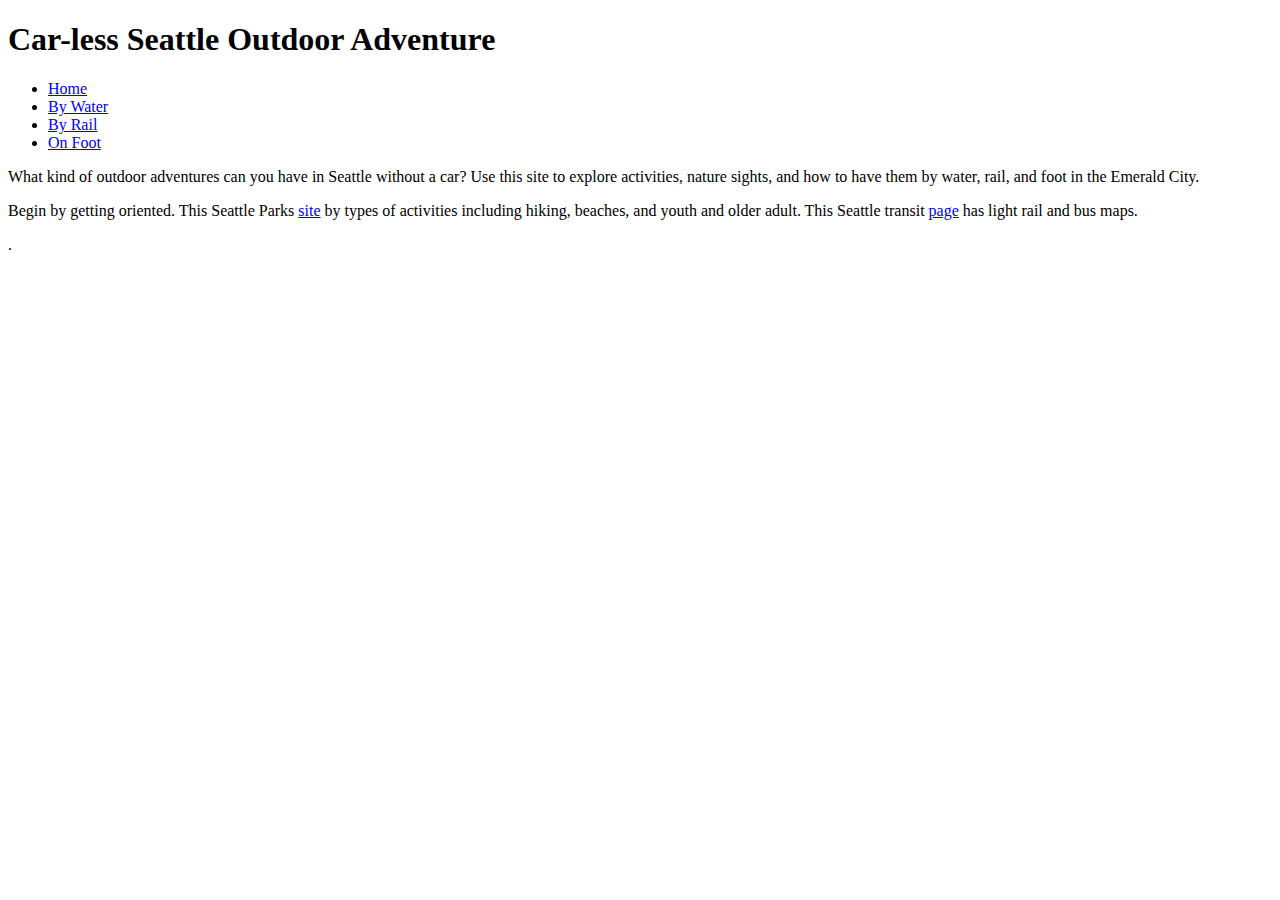
==== index.html @ 9a6746b9 "First draft" ====
<!DOCTYPE html>
<html lang="en">
<head>
    <meta charset="utf-8">
    <meta name="author" content="your name">
    <meta name="description" content="description of your page">
    <title>Car-less Seattle Outdoor Adventure</title>
    <link rel="stylesheet" href="css/style.css">
</head>
<body>
    <header>
        <h1>Car-less Seattle Outdoor Adventure</h1>
        <nav class="menu">
            <ul>
                <li><a href="index.html">Home</a></li>
                <li><a href="bywater.html">By Water</a></li>
                <li><a href="byrail.html">By Rail</a></li>
                <li><a href="onfoot.html">On Foot</a></li>
            </ul>
        </nav>
    </header>
    <p>
        What kind of outdoor adventures can you have in Seattle without a car? Use this 
        site to explore activities, nature sights, and how to have them by water, rail,
        and foot in the Emerald City.
    </p>
    <p>
        Begin by getting oriented. This Seattle Parks 
        <a href="https://seattle.gov/parks/find">site</a> by types of activities including 
        hiking, beaches, and youth and older adult. This Seattle transit 
        <a href="https://soundtransit.org">page</a> has light rail and bus maps. 
        </p>. 
    </p>
</body>
</html>
---- css/style.css ----
.title {
    font-family: 'Lucida Sans', 'Lucida Sans Regular', 'Lucida Grande', 'Lucida Sans Unicode', Geneva, Verdana, sans-serif;
    font-size: 24px;
    text-align: center;
}
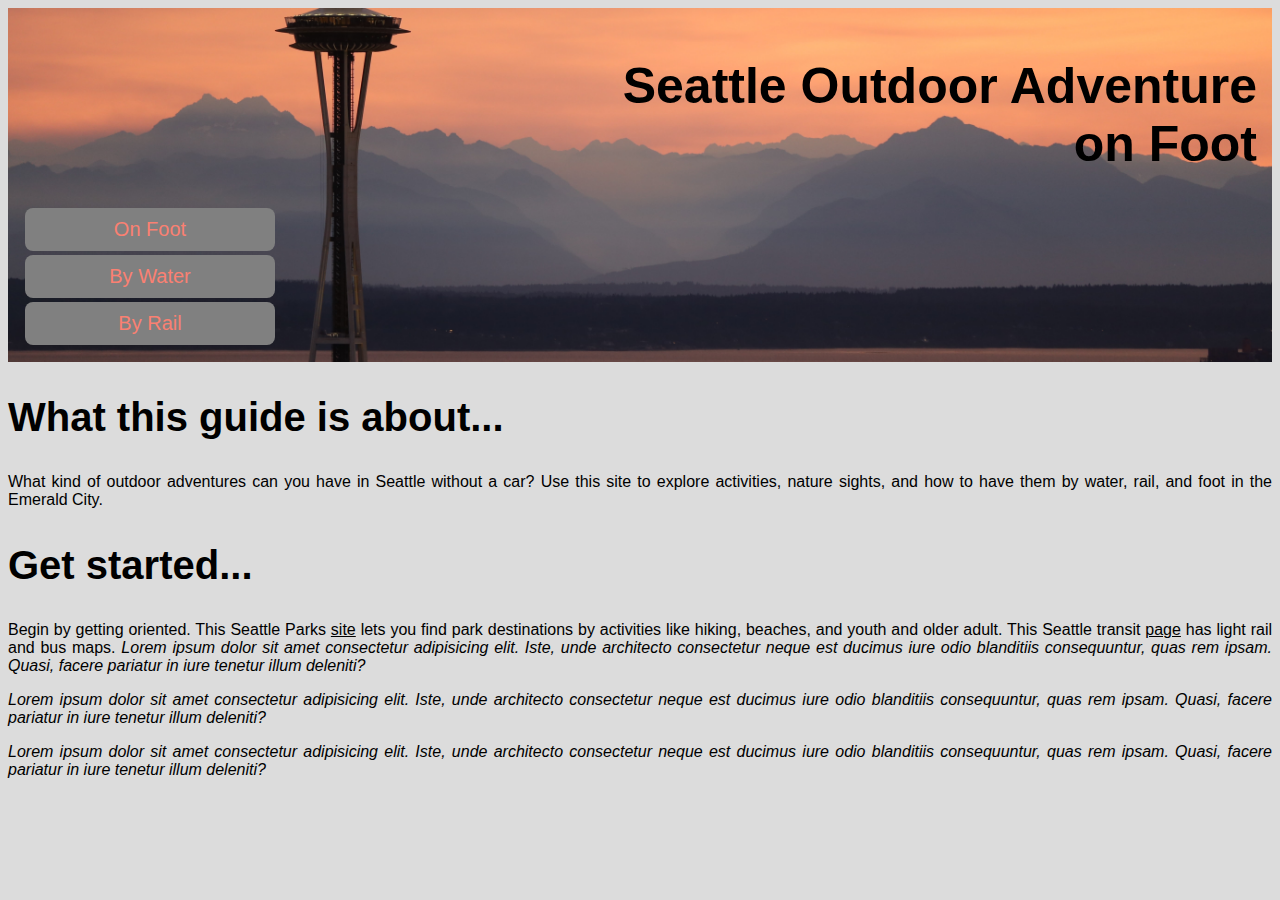
==== commit a85b57a4: "May 7 w css" ====
--- a/index.html
+++ b/index.html
@@ -4,32 +4,50 @@
     <meta charset="utf-8">
     <meta name="author" content="your name">
     <meta name="description" content="description of your page">
-    <title>Car-less Seattle Outdoor Adventure</title>
+    <title>Seattle Outdoor Adventure on Foot</title>
     <link rel="stylesheet" href="css/style.css">
 </head>
 <body>
     <header>
-        <h1>Car-less Seattle Outdoor Adventure</h1>
+        <h1>Seattle Outdoor Adventure <br> on Foot</h1>
         <nav class="menu">
-            <ul>
-                <li><a href="index.html">Home</a></li>
-                <li><a href="bywater.html">By Water</a></li>
-                <li><a href="byrail.html">By Rail</a></li>
-                <li><a href="onfoot.html">On Foot</a></li>
-            </ul>
+            <form action="onfoot.html" method="get" target="_blank">
+                <button type="submit">On Foot</button>
+            </form>
+            <form action="bywater.html" method="get" target="_blank">    
+                <button type="submit">By Water</button>
+            </form>
+            <form action="byrail.html" method="get" target="_blank">
+                <button type="submit">By Rail</button>
+            </form>
         </nav>
     </header>
+    <h2>
+        What this guide is about...
+    </h2>
     <p>
         What kind of outdoor adventures can you have in Seattle without a car? Use this 
         site to explore activities, nature sights, and how to have them by water, rail,
         and foot in the Emerald City.
     </p>
+        <h2>
+            Get started...
+        </h2>
     <p>
         Begin by getting oriented. This Seattle Parks 
-        <a href="https://seattle.gov/parks/find">site</a> by types of activities including 
-        hiking, beaches, and youth and older adult. This Seattle transit 
+        <a href="https://seattle.gov/parks/find">site</a> lets you find park destinations 
+        by activities like hiking, beaches, and youth and older adult. This Seattle transit 
         <a href="https://soundtransit.org">page</a> has light rail and bus maps. 
-        </p>. 
+        <i>Lorem ipsum dolor sit amet consectetur adipisicing elit. Iste, unde architecto consectetur neque est ducimus iure odio blanditiis consequuntur, 
+            quas rem ipsam. Quasi, facere pariatur in iure tenetur illum deleniti?</i>
+    </p>
+    <p>
+        <i>Lorem ipsum dolor sit amet consectetur adipisicing elit. Iste, unde architecto consectetur neque est ducimus iure odio blanditiis consequuntur, 
+            quas rem ipsam. Quasi, facere pariatur in iure tenetur illum deleniti?</i>
+    </p>
+    <p>
+        <i>Lorem ipsum dolor sit amet consectetur adipisicing elit. Iste, unde architecto consectetur neque est ducimus iure odio blanditiis consequuntur, 
+            quas rem ipsam. Quasi, facere pariatur in iure tenetur illum deleniti?</i>
     </p>
 </body>
 </html>--- a/css/style.css
+++ b/css/style.css
@@ -1,5 +1,62 @@
-.title {
-    font-family: 'Lucida Sans', 'Lucida Sans Regular', 'Lucida Grande', 'Lucida Sans Unicode', Geneva, Verdana, sans-serif;
-    font-size: 24px;
+header {
+    background-image: url(../images/eric-zhang-aJmmebD4NpE-unsplash.jpg);
+    background-size: cover;
+    background-position: center;
+    background-color: lightgray;
+    padding: 15px 15px;
+
+/*rule for header title*/
+}
+body header h1 {
+    font-family: 'Trebuchet MS', 'Lucida Sans Unicode', 'Lucida Grande', 'Lucida Sans', Arial, sans-serif;
+    font-size: 50px;
+    text-align: right;
+}
+
+/*rule to make menu text left aligned*/
+header nav {
+    text-align: left;
+}
+
+/*rules for the menu buttons*/
+header button {
+    background-color: gray;
+    border: none;
+    color: salmon;
+    padding: 10px 24px;
+    width: 250px;
     text-align: center;
+    text-decoration: none;
+    display: inline-block;
+    font-size: 20px;
+    margin: 2px 2px;
+    cursor: pointer;
+    border-radius: 8px;
+}
+
+header button:hover {
+    background-color: bisque;
+    color: black;
+}
+
+body {
+    background-color: gainsboro;
+}
+
+body h2 {
+    font-family: 'Trebuchet MS', 'Lucida Sans Unicode', 'Lucida Grande', 'Lucida Sans', Arial, sans-serif;
+    font-size: 40px;
+    font-weight: bold;
+    color: black;
+}
+
+p {
+    text-align: justify;
+    color: black;
+    font-family: 'Trebuchet MS', 'Lucida Sans Unicode', 'Lucida Grande', 'Lucida Sans', Arial, sans-serif;
+}
+
+body p a:link {
+    color: black;
+    text-decoration: underline;
 }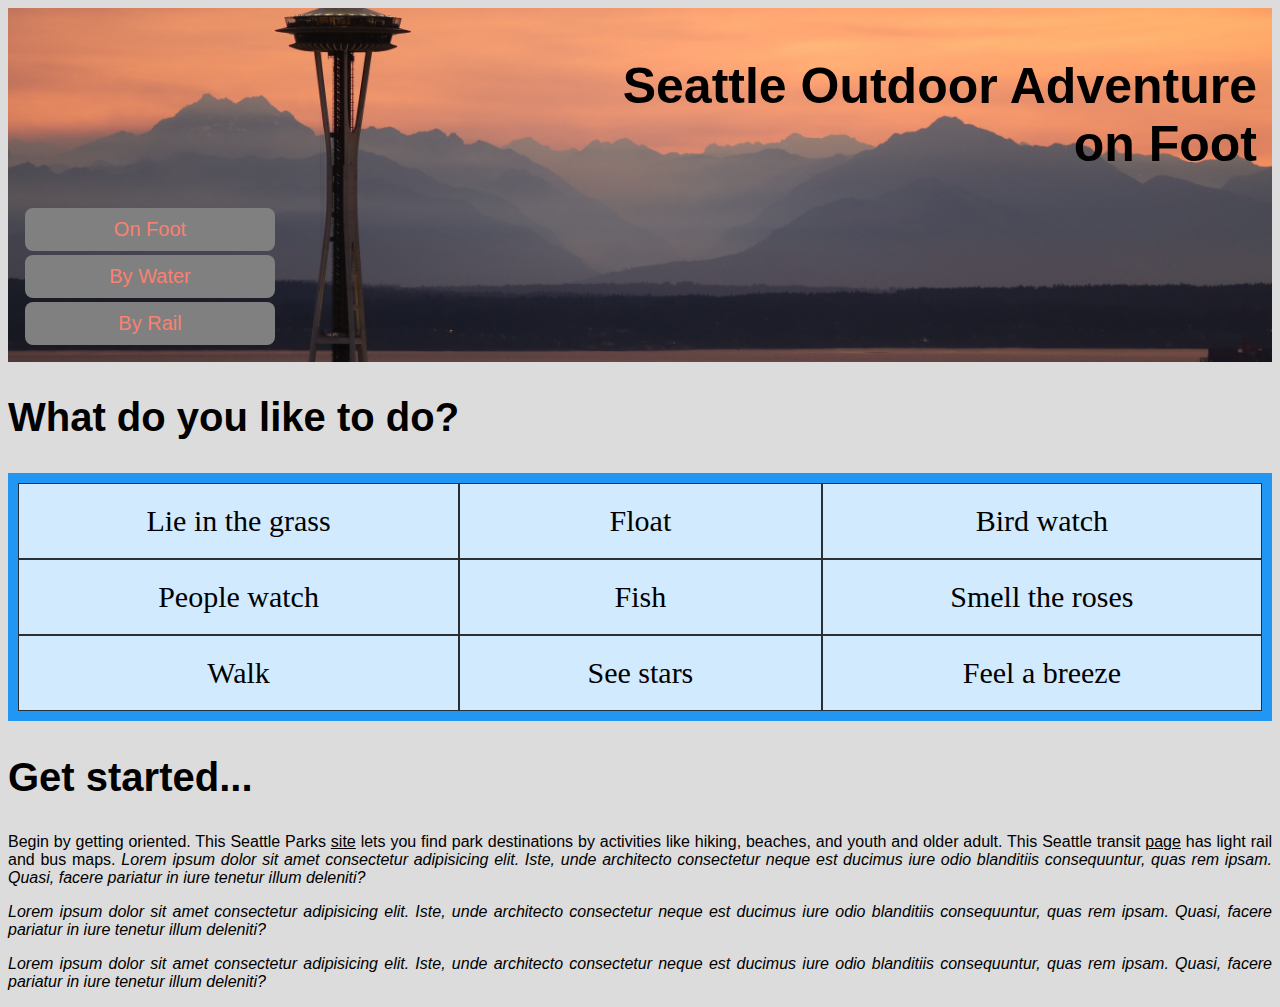
==== commit 2e375266: "responsive styling" ====
--- a/index.html
+++ b/index.html
@@ -23,13 +23,19 @@
         </nav>
     </header>
     <h2>
-        What this guide is about...
+        What do you like to do? 
     </h2>
-    <p>
-        What kind of outdoor adventures can you have in Seattle without a car? Use this 
-        site to explore activities, nature sights, and how to have them by water, rail,
-        and foot in the Emerald City.
-    </p>
+    <div class="grid-container">
+        <div class="grid-item">Lie in the grass</div>
+        <div class="grid-item">Float</div>
+        <div class="grid-item">Bird watch</div>  
+        <div class="grid-item">People watch</div>
+        <div class="grid-item">Fish</div>
+        <div class="grid-item">Smell the roses</div>  
+        <div class="grid-item">Walk</div>
+        <div class="grid-item">See stars</div>
+        <div class="grid-item">Feel a breeze</div>
+      </div>
         <h2>
             Get started...
         </h2>
--- a/css/style.css
+++ b/css/style.css
@@ -59,4 +59,30 @@
 body p a:link {
     color: black;
     text-decoration: underline;
-}+}
+.grid-container {
+    display: grid;
+    grid-template-columns: auto auto auto;
+    background-color: #2196F3;
+    padding: 10px;
+  }
+  .grid-item {
+    background-color: rgba(255, 255, 255, 0.8);
+    border: 1px solid rgba(0, 0, 0, 0.8);
+    padding: 20px;
+    font-size: 30px;
+    text-align: center;
+  }
+
+/*responsive rules*/
+@media only screen and (max-width: 598px) {
+    header {
+        background-image: none;
+    }
+    body header h1 {
+        text-align: left;
+    }
+    body {
+        background-color: white;
+    }
+    }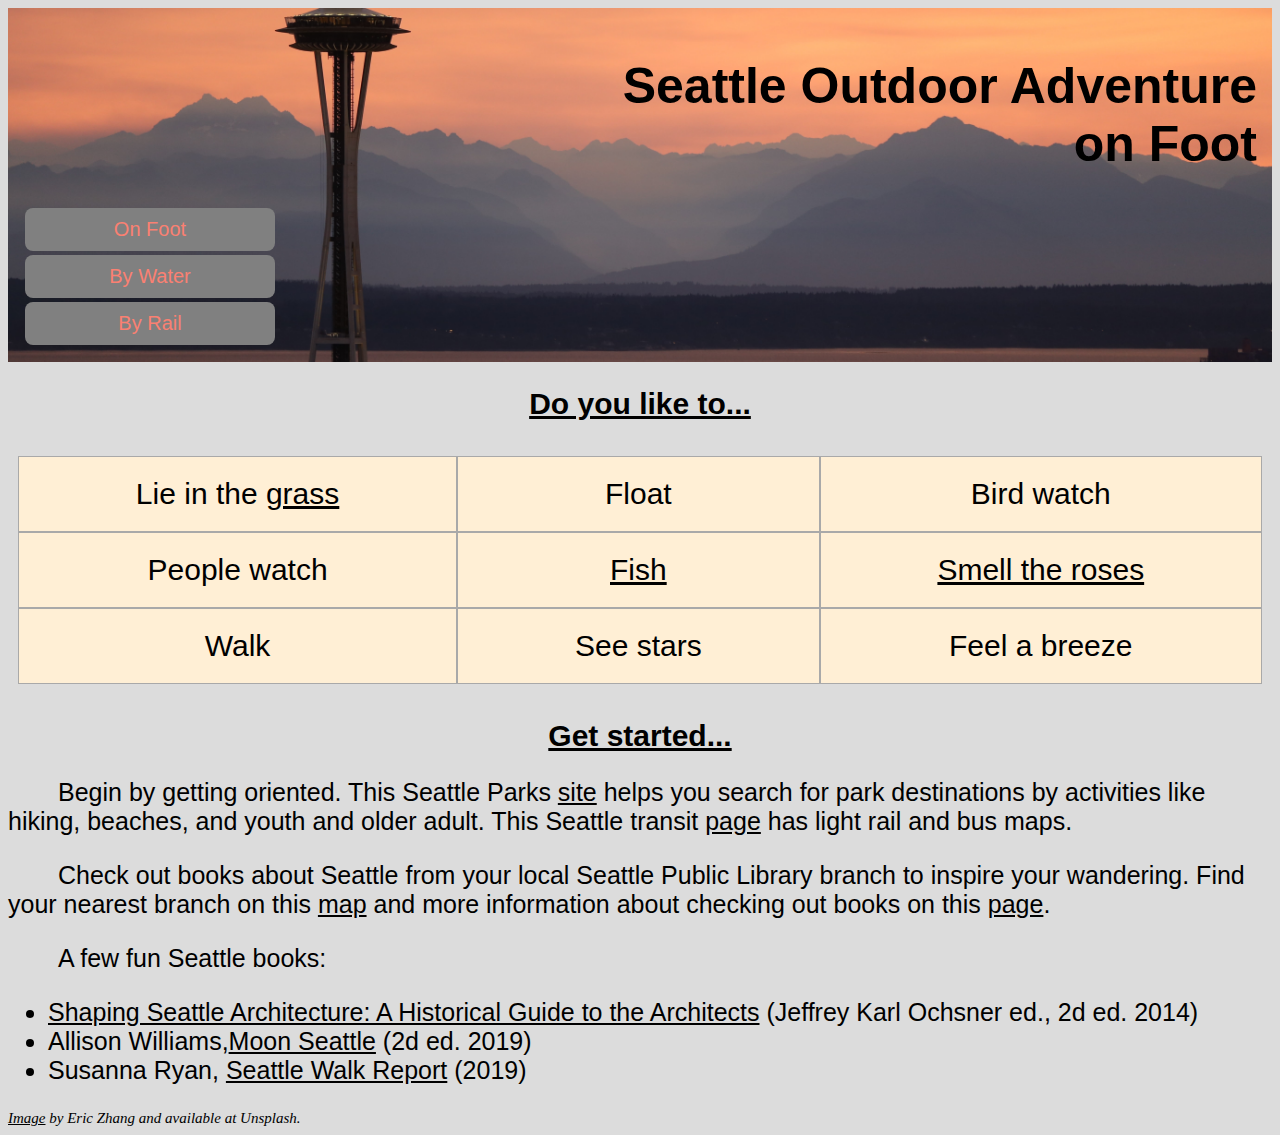
==== commit af50a3e3: "nearfinal" ====
--- a/index.html
+++ b/index.html
@@ -22,16 +22,24 @@
             </form>
         </nav>
     </header>
+
+    <main>
     <h2>
-        What do you like to do? 
+        Do you like to... 
     </h2>
     <div class="grid-container">
-        <div class="grid-item">Lie in the grass</div>
+        <div class="grid-item">
+            Lie in the <a href="onfoot.html">grass</a>
+        </div>
         <div class="grid-item">Float</div>
         <div class="grid-item">Bird watch</div>  
         <div class="grid-item">People watch</div>
-        <div class="grid-item">Fish</div>
-        <div class="grid-item">Smell the roses</div>  
+        <div class="grid-item">
+            <a href="bywater.html">Fish</a>
+        </div>
+        <div class="grid-item">
+            <a href="byrail.html">Smell the roses</a>
+        </div>  
         <div class="grid-item">Walk</div>
         <div class="grid-item">See stars</div>
         <div class="grid-item">Feel a breeze</div>
@@ -41,19 +49,38 @@
         </h2>
     <p>
         Begin by getting oriented. This Seattle Parks 
-        <a href="https://seattle.gov/parks/find">site</a> lets you find park destinations 
+        <a href="https://seattle.gov/parks/find">site</a> helps you search for park destinations 
         by activities like hiking, beaches, and youth and older adult. This Seattle transit 
         <a href="https://soundtransit.org">page</a> has light rail and bus maps. 
-        <i>Lorem ipsum dolor sit amet consectetur adipisicing elit. Iste, unde architecto consectetur neque est ducimus iure odio blanditiis consequuntur, 
-            quas rem ipsam. Quasi, facere pariatur in iure tenetur illum deleniti?</i>
     </p>
     <p>
-        <i>Lorem ipsum dolor sit amet consectetur adipisicing elit. Iste, unde architecto consectetur neque est ducimus iure odio blanditiis consequuntur, 
-            quas rem ipsam. Quasi, facere pariatur in iure tenetur illum deleniti?</i>
+        Check out books about Seattle from your local Seattle Public Library branch to inspire your wandering.
+        Find your nearest branch on this <a href="https://www.spl.org/hours-and-locations">map</a> and more information 
+        about checking out books on this <a href="https://www.spl.org/using-the-library/get-started-in-your-language">
+            page</a>.
     </p>
     <p>
-        <i>Lorem ipsum dolor sit amet consectetur adipisicing elit. Iste, unde architecto consectetur neque est ducimus iure odio blanditiis consequuntur, 
-            quas rem ipsam. Quasi, facere pariatur in iure tenetur illum deleniti?</i>
+        A few fun Seattle books:
+        <ul>
+            <li><a href="https://uwapress.uw.edu/book/9780295746449/shaping-seattle-architecture/"
+                >Shaping Seattle Architecture: A Historical Guide to the Architects</a> (Jeffrey 
+                Karl Ochsner ed., 2d ed. 2014)</li>
+            <li>Allison Williams,<a href="https://www.moon.com/titles/allison-williams/moon-seattle/9781640492103/"
+                    >Moon Seattle</a> (2d ed. 2019)</li>
+            <li>Susanna Ryan, <a href="https://www.penguinrandomhouse.com/books/606823/seattle-walk-report-by-seattle-walk-report/"
+                >Seattle Walk Report</a> (2019)</li>
+        </ul> 
     </p>
+    </main>
+
+    <footer>
+        <a href="https://unsplash.com/photos/aJmmebD4NpE">Image</a> by Eric Zhang and available at Unsplash.
+    </footer>
+<!-- Adding jquery-->
+<script src="https://code.jquery.com/jquery-3.6.0.min.js"></script>  
+<!-- Adding JavaScript -->
+<script src="https://cdn.jsdelivr.net/npm/bootstrap@5.2.0-beta1/dist/js/bootstrap.bundle.min.js" integrity="sha384-pprn3073KE6tl6bjs2QrFaJGz5/SUsLqktiwsUTF55Jfv3qYSDhgCecCxMW52nD2" crossorigin="anonymous"></script>
+<script src="js/index.js"></script>
+
 </body>
 </html>--- a/css/style.css
+++ b/css/style.css
@@ -1,3 +1,4 @@
+/*Style for the header*/
 header {
     background-image: url(../images/eric-zhang-aJmmebD4NpE-unsplash.jpg);
     background-size: cover;
@@ -5,7 +6,7 @@
     background-color: lightgray;
     padding: 15px 15px;
 
-/*rule for header title*/
+/*Style for header title*/
 }
 body header h1 {
     font-family: 'Trebuchet MS', 'Lucida Sans Unicode', 'Lucida Grande', 'Lucida Sans', Arial, sans-serif;
@@ -13,12 +14,12 @@
     text-align: right;
 }
 
-/*rule to make menu text left aligned*/
+/*Making header menu text left aligned*/
 header nav {
     text-align: left;
 }
 
-/*rules for the menu buttons*/
+/*Style for menu buttons*/
 header button {
     background-color: gray;
     border: none;
@@ -33,56 +34,96 @@
     cursor: pointer;
     border-radius: 8px;
 }
-
+/*Setting different style for mouse hover over header buttons*/
 header button:hover {
     background-color: bisque;
     color: black;
 }
-
+/*Background color for body*/
 body {
     background-color: gainsboro;
 }
-
+/*Style for body headers*/
 body h2 {
     font-family: 'Trebuchet MS', 'Lucida Sans Unicode', 'Lucida Grande', 'Lucida Sans', Arial, sans-serif;
-    font-size: 40px;
+    font-size: 30px;
     font-weight: bold;
+    text-align: center;
     color: black;
+    text-decoration: underline;
 }
 
+/*Style for paragraphs*/
 p {
-    text-align: justify;
+    text-indent: 50px;
+    text-align: left;
     color: black;
     font-family: 'Trebuchet MS', 'Lucida Sans Unicode', 'Lucida Grande', 'Lucida Sans', Arial, sans-serif;
+    font-size: 25px;
 }
 
 body p a:link {
     color: black;
     text-decoration: underline;
 }
+
+ul {
+    color: black;
+    font-family: 'Trebuchet MS', 'Lucida Sans Unicode', 'Lucida Grande', 'Lucida Sans', Arial, sans-serif;
+    font-size: 25px;
+}
+ul a:link {
+    color: black;
+    text-decoration: underline;
+}
+/* Styling for footer */
+footer {
+    color: black;
+    font-style: italic;
+    font-size: 15px;
+}
+footer a:link {
+    color: black;
+    text-decoration: underline;
+}
+
+/* Rules for grid*/
 .grid-container {
     display: grid;
     grid-template-columns: auto auto auto;
-    background-color: #2196F3;
+    background-color: gainsboro;
     padding: 10px;
   }
   .grid-item {
-    background-color: rgba(255, 255, 255, 0.8);
-    border: 1px solid rgba(0, 0, 0, 0.8);
+    background-color: papayawhip;
+    border: 1px solid darkgray;
     padding: 20px;
     font-size: 30px;
+    font-family: 'Trebuchet MS', 'Lucida Sans Unicode', 'Lucida Grande', 'Lucida Sans', Arial, sans-serif;
     text-align: center;
   }
+  .grid-item:hover {
+      background-color: burlywood;
+      font-weight: bold;
+      cursor: pointer;
+  }
+  .grid-item a:link {
+    color: black;
+    text-decoration: underline;
+  }
 
-/*responsive rules*/
+/*Responsive rules*/
 @media only screen and (max-width: 598px) {
+    /* To disappear header image*/
     header {
         background-image: none;
     }
+    /*To change header text alignment & background color*/
     body header h1 {
         text-align: left;
     }
     body {
         background-color: white;
     }
-    }+    }
+
